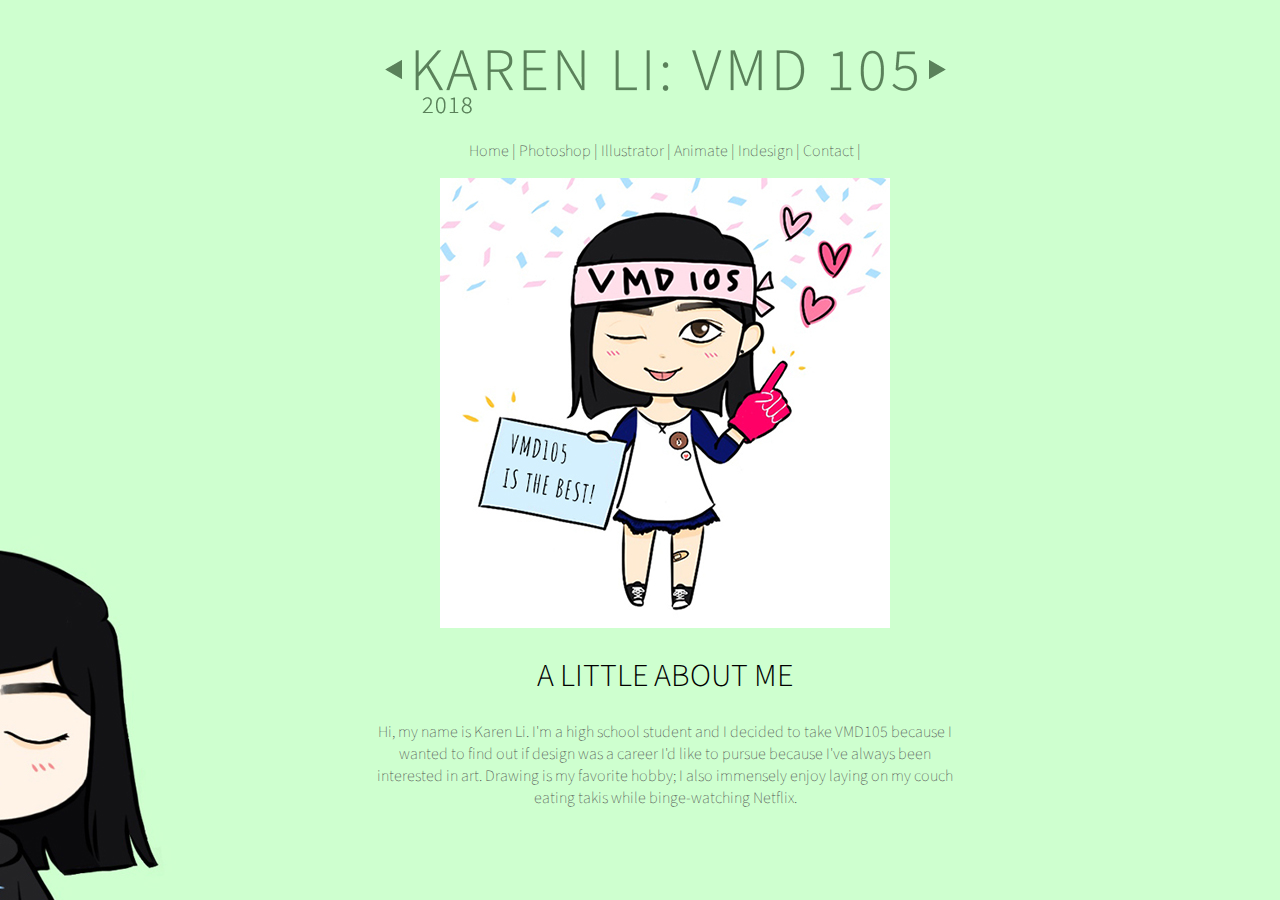
==== index.html @ 7233fc47 "Moved all into main page" ====
<!doctype html>


<html>

<head>

    <title>
        Home
    </title>

    <link rel="stylesheet" href="css/style.css">

    <link href="https://fonts.googleapis.com/css?family=Source+Sans+Pro:200,400" rel="stylesheet">

</head>

<body>
    <div>
        <img src="images/banner.png">
        <img src="images/bgimage.jpg" class="backgnd">
        <p>
            <a href="index.html">Home</a> |
            <a href="photoshop.html">Photoshop</a> |
            <a href="illustrator.html">Illustrator</a> |
            <a href="animate.html">Animate</a> |
            <a href="indesign.html">Indesign</a> |
            <a href="contact.html">Contact</a> |
        </p>

        <img src="images/home.jpg">
        
        <h1>
            A Little About Me
        </h1>

        <p>
            Hi, my name is Karen Li. I'm a high school student and I decided to take VMD105 because I wanted to find out if design was a career I'd like to pursue because I've always been interested in art. Drawing is my favorite hobby; I also immensely enjoy laying on my couch eating takis while binge-watching Netflix.
        </p>
    </div>

</body>



</html>
---- css/style.css ----
html {
    background-color:#ceffcf;
}

.backgnd {
    position:absolute;
    height:100%;
    bottom:0px;
    right:5%;
    z-index:-1;
}

a {
    text-decoration: none;
    color: #4d4d4d; 
}

a:hover {color: #fff;}

h1 {
    font-family: 'Source Sans Pro', sans-serif;
    font-weight: 300;
    text-transform: uppercase;
}

p {
    font-family: 'Source Sans Pro', sans-serif;
    font-weight: 300;
    font-family: 'Source Sans Pro', sans-serif;
    font-weight: 200;
    color: #4d4d4d; 
}

body {
    margin-top: 40px;
    margin-left: 100px;
    margin-right: 100px;
    margin-right: 50px;
    text-align: center;
}


img {align-content: center;}

div {
    width:600px;
    margin:auto;
}
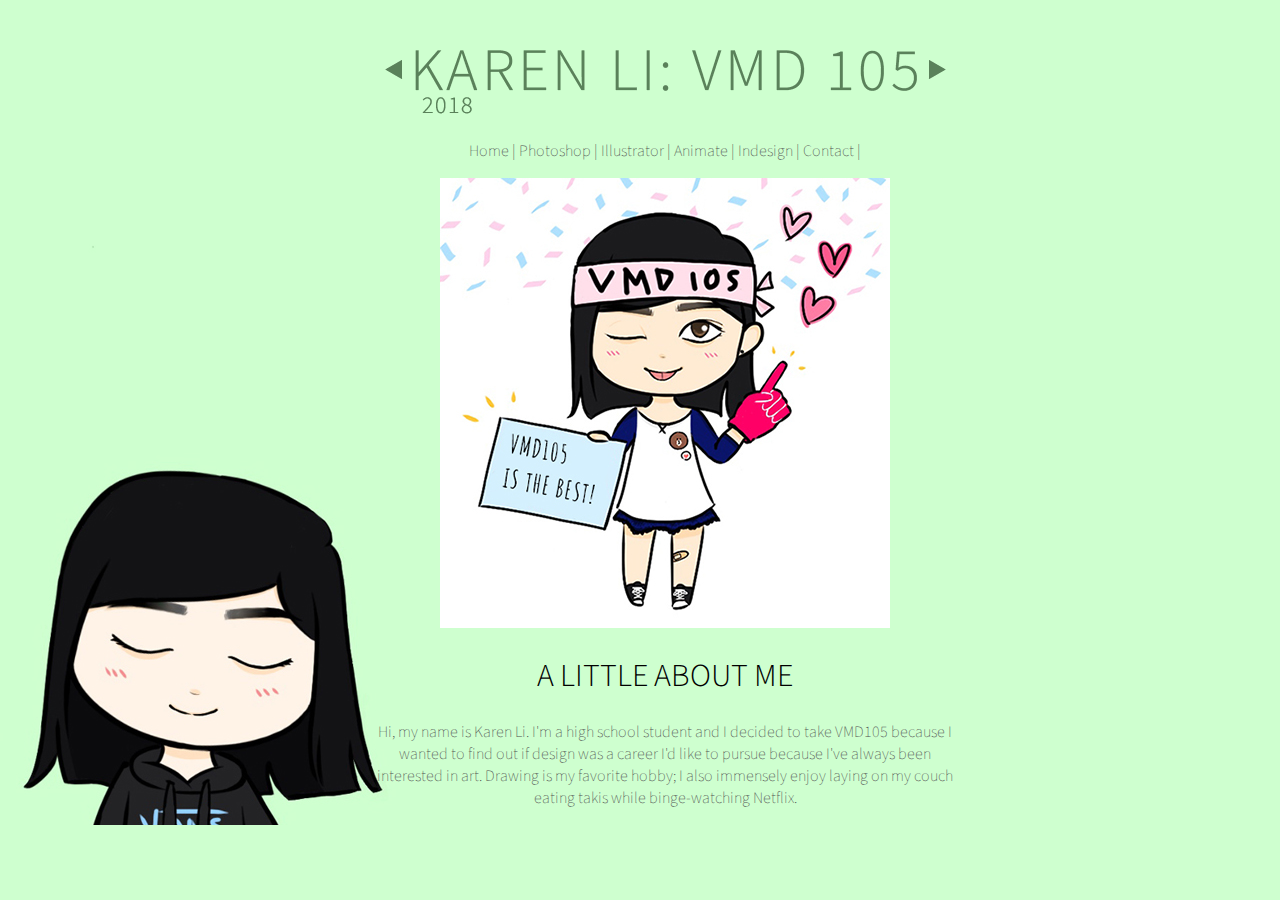
==== commit d12fa655: "Fixed it" ====
--- a/index.html
+++ b/index.html
@@ -18,7 +18,6 @@
 <body>
     <div>
         <img src="images/banner.png">
-        <img src="images/bgimage.jpg" class="backgnd">
         <p>
             <a href="index.html">Home</a> |
             <a href="photoshop.html">Photoshop</a> |
--- a/css/style.css
+++ b/css/style.css
@@ -1,13 +1,9 @@
 html {
     background-color:#ceffcf;
-}
-
-.backgnd {
-    position:absolute;
-    height:100%;
-    bottom:0px;
-    right:5%;
-    z-index:-1;
+    background-image:url("/images/bgimage.jpg");
+    background-attachment: scroll;
+    background-repeat: no-repeat;
+    background-position: left bottom;; 
 }
 
 a {
